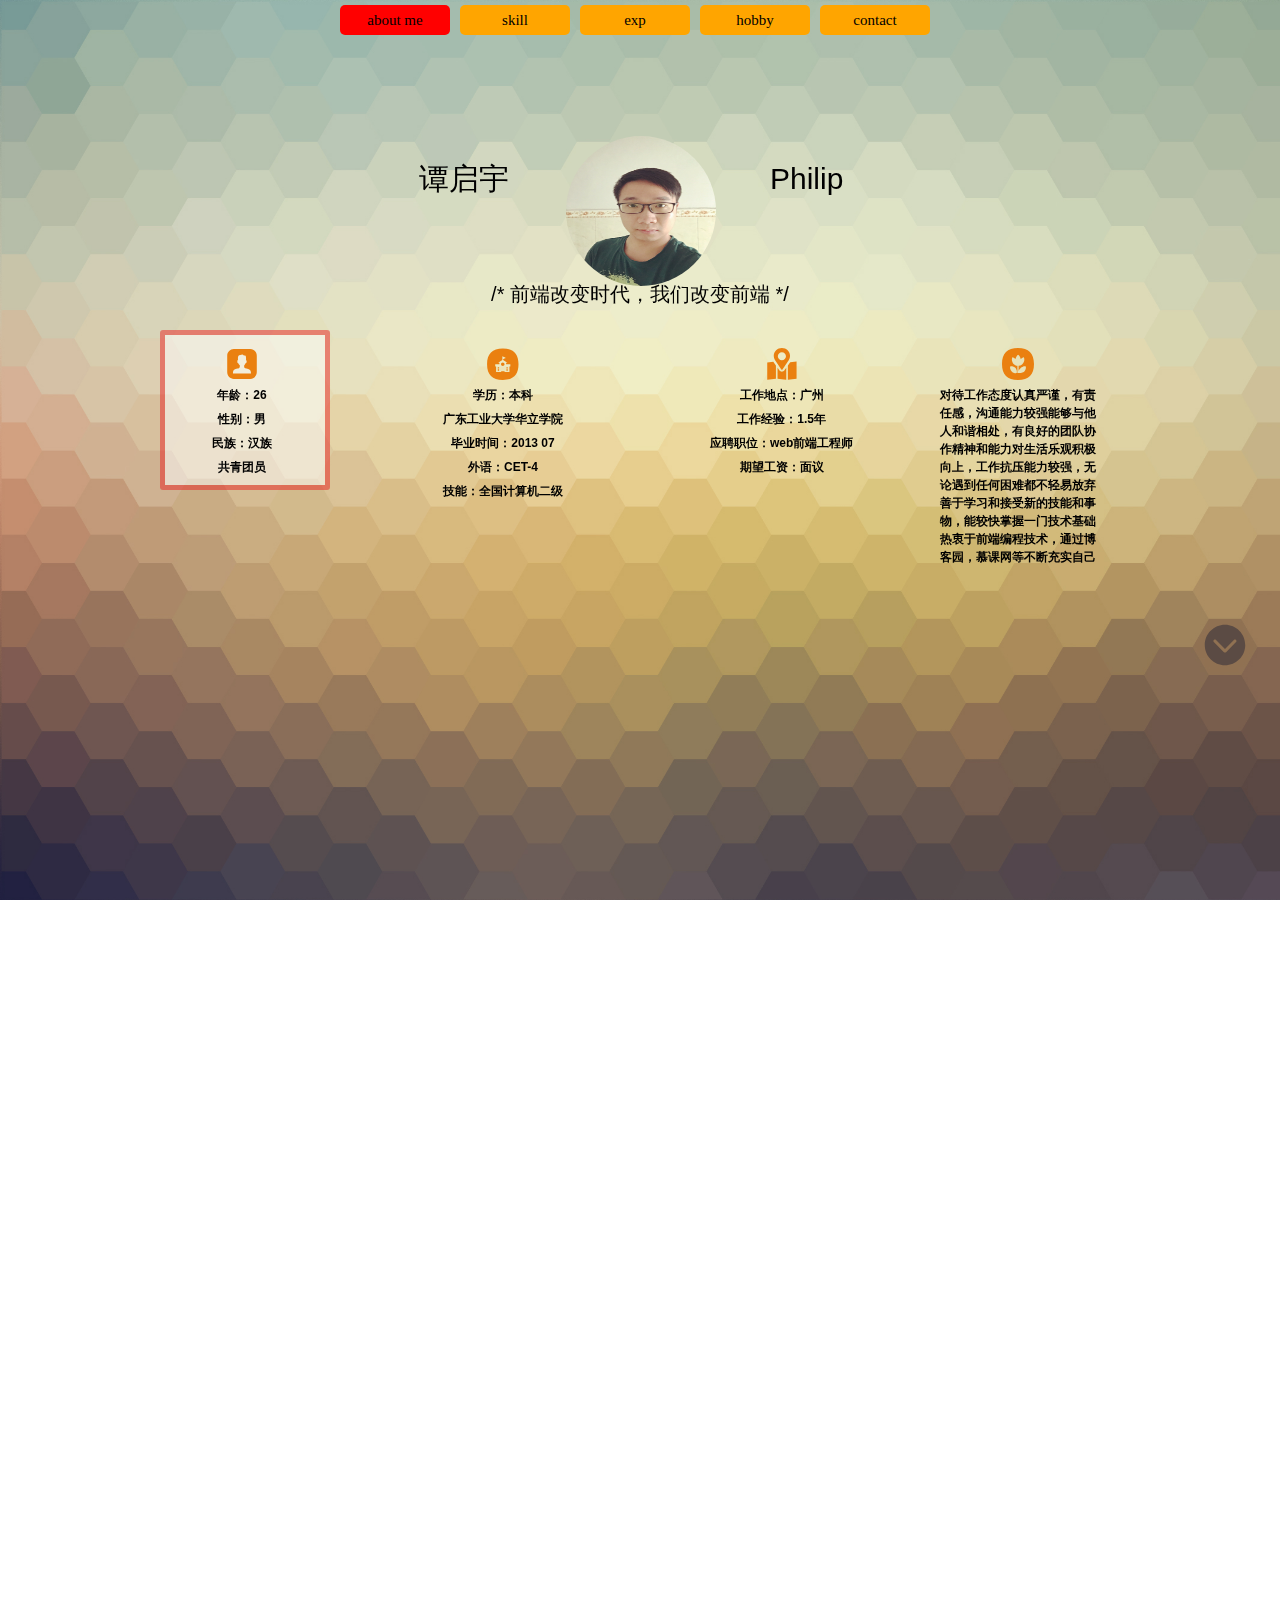
==== index.html @ c5cfec8e "简历第一次上传" ====
<!DOCTYPE html>
<html>
<head lang="en">
    <meta charset="UTF-8">
    <title>Philip tam</title>
    <link rel="stylesheet" href="css/reset.css"/>
    <link rel="stylesheet" href="css/index.css"/>
    <link rel="stylesheet" href="css/animate.css"/>
    <link rel="shortcut icon" href="images/favicon.ico">
    <script src="js/jquery-1.12.2.min.js"></script>
    <script src="js/index.js"></script>
    <script src="js/animate.js"></script>
    <script src="js/demo2.js"></script>
</head>
<body>
    <div class="myResume">
        <!--头像-->
        <img class="mypic" id="mypic" src="images/touxiang.jpg" alt=""/>
        <!-- 顶部导航-->
        <div class="nav-top" id="nav-top">
            <ul class="nav-top-ul" id="nav-top-ul">
                <li class="current"><span data-hover="关于我">about me</span></li>
                <li><span data-hover="技能">skill</span></li>
                <li><span data-hover="经验">exp</span></li>
                <li><span data-hover="爱好">hobby</span></li>
                <li><span data-hover="联系我吧!">contact</span></li>
                <!--<li class="current">About Me</li>-->
                <!--<li>skill</li>-->
                <!--<li>exp</li>-->
                <!--<li>hobby</li>-->
                <!--<li>contant me</li>-->
            </ul>
        </div>
        <!-- 顶部导航-->
        <ul class="ul" id="ul">
            <li class="aboutMe clearfix" id="aboutMe">
                <div class="aboutme-content clearfix">
                    <p class="myname">谭启宇</p>
                    <p class="myengname">Philip</p>
                    <p class="aphorism">/*&nbsp;前端改变时代，我们改变前端&nbsp;*/</p>
                    <ul class="personal">
                        <li><img src="images/personal.svg" alt=""/></li>
                        <li>年龄：26</li>
                        <li>性别：男</li>
                        <li>民族：汉族</li>
                        <li>共青团员</li>
                    </ul>
                    <ul class="collage">
                        <li><img src="images/collage.svg" alt=""/></li>
                        <li>学历：本科</li>
                        <li>广东工业大学华立学院</li>
                        <li>毕业时间：2013 07</li>
                        <li>外语：CET-4</li>
                        <li>技能：全国计算机二级</li>
                    </ul>
                    <ul class="position">
                        <li><img src="images/position.svg" alt=""/></li>
                        <li>工作地点：广州</li>
                        <li>工作经验：1.5年</li>
                        <li>应聘职位：web前端工程师</li>
                        <li>期望工资：面议</li>
                    </ul>
                    <ul class="evaluate">
                        <li><img src="images/pingjia.svg" alt=""/></li>
                        <li>对待工作态度认真严谨，有责任感，沟通能力较强能够与他人和谐相处，有良好的团队协作精神和能力对生活乐观积极向上，工作抗压能力较强，无论遇到任何困难都不轻易放弃善于学习和接受新的技能和事物，能较快掌握一门技术基础热衷于前端编程技术，通过博客园，慕课网等不断充实自己</li>
                    </ul>
                    <div class="onfouce">
                    </div>
                </div>
            </li>
            <li class="skill clearfix" id="skill">
                <div class="skill-contant">
                    <div class="skilldescribe">熟练使用html，HTML对页面符合W3C布局，能够灵活运用H5C3的效果，提高用户对页面的体验</div>
                    <div class="skilldescribe">熟练掌握javascript原生代码的使用，熟悉jQuery的使用方法，极大提高页面的开发效率以及很好地处理不同浏览器的兼容问题</div>
                    <div class="skilldescribe">掌握ajax对后台计算机的请求方法，做到即使不用刷新页面也能够请求数据，达到减压服务器压力的目的，并且能够更好提高用户体验</div>
                    <div class="skilldescribe">掌握node.js的开发流程，通过node.js来处理前后端的数据</div>
                    <div class="skilldescribe">了解面向对象的原理和方法，对闭包，原型链有一定的理解</div>
                    <div class="skilldescribe">能对目前世面上的流行框架能够基本使用和了解，如bootstarp、AngularJS、Vuejs、zepto</div>
                    <div class="myskill">
                        <div class="clickhere"><img src="images/clickhere.svg" alt=""/></div>
                        <div class="sk1">
                            <span class="h5c3">H5C3</span>
                            <nav class="round1">
                                <span class="percentage">00%</span>
                                <div class="r1"></div>
                                <div class="r2"></div>
                                <div class="r3"></div>
                                <div class="r4"></div>
                            </nav>
                        </div>
                        <div class="sk2">
                            <span class="jQuery">jQuery</span>
                            <nav class="round2">
                                <span class="percentage">00%</span>
                                <div class="r1"></div>
                                <div class="r2"></div>
                                <div class="r3"></div>
                                <div class="r4"></div>
                            </nav>
                        </div>
                        <div class="sk3">
                            <span class="ajax mousein">&nbsp;ajax</span>
                            <nav class="round3">
                                <span class="percentage">00%</span>
                                <div class="r1"></div>
                                <div class="r2"></div>
                                <div class="r3"></div>
                                <div class="r4"></div>
                            </nav>
                        </div>
                        <div class="sk4">
                            <span class="node-js">node.js</span>
                            <nav class="round4">
                                <span class="percentage">00%</span>
                                <div class="r1"></div>
                                <div class="r2"></div>
                                <div class="r3"></div>
                                <div class="r4"></div>
                            </nav>
                        </div>
                        <div class="sk5">
                            <span class="mianxiangduixiang">面向对象</span>
                            <nav class="round5">
                                <span class="percentage">00%</span>
                                <div class="r1"></div>
                                <div class="r2"></div>
                                <div class="r3"></div>
                                <div class="r4"></div>
                            </nav>
                        </div>
                        <div class="sk6">
                            <span class="frame">流行框架</span>
                            <nav class="round6">
                                <span class="percentage">00%</span>
                                <div class="r1"></div>
                                <div class="r2"></div>
                                <div class="r3"></div>
                                <div class="r4"></div>
                            </nav>
                        </div>
                    </div>
                </div>
            </li>
            <li class="exp clearfix" id="exp">
                <div class="exp-content">
                    <div class="flip-container meilan fl" ontouchstart="this.classList.toggle('hover');">
                        <div class="flipper">
                            <div class="front">
                                <h4>广东火电公司主页</h4>
                            </div>
                            <div class="back">
                                <p>1、按照PSD设计图完成页面的静态布局</p>
                                <p>2、利用jQuery对页面添加tab栏切换及轮播图的动画效果</p>
                                <p>3、运用HTML5的技术使页面支持视频的播放</p>
                                <p>4、对SEO进行优化，提高网站的搜索排名</p>
                                <p>5、企业咨询模块，利用ajax技术进行表单验证</p>
                            </div>
                        </div>
                    </div>
                    <div class="flip-container jingdong fl" ontouchstart="this.classList.toggle('hover');">
                        <div class="flipper">
                            <div class="front">
                                <h4>OA管理系统</h4>
                            </div>
                            <div class="back">
                                <p>1、运用DIV+CSS布局添加OA办公系统新闻板块</p>
                                <p>2、改良OA系统登陆界面</p>
                                <p>3、进一步美化系统的用户界面</p>
                                <p>4、对系统进行日常的维护与信息更新工作</p>
                            </div>
                        </div>
                    </div>
                    <div class="flip-container wjs fl" ontouchstart="this.classList.toggle('hover');">
                        <div class="flipper">
                            <div class="front">
                                <h4></h4>
                            </div>
                            <div class="back">
                                <p></p>
                                <p></p>
                                <p></p>
                            </div>
                        </div>
                    </div>
                    <div class="flip-container fl" ontouchstart="this.classList.toggle('hover');">
                        <div class="flipper">
                            <div class="front">

                            </div>
                            <div class="back">

                            </div>
                        </div>
                    </div>
                </div>
            </li>
            <li class="hobby clearfix" id="hobby">
                <div class="hobby-content">
                    <div class="slide" id="slide">
                        <ul>
                            <li class="one"><a href="#"><img src="images/reading.jpg" alt=""/></a></li>
                            <li class="two"><a href="#"><img src="images/badminton.jpg" alt=""/></a></li>
                            <li class="three"><a href="#"><img src="images/move.jpg" alt=""/></a></li>
                            <li class="four"><a href="#"><img src="images/music.jpg" alt=""/></a></li>
                            <li class="five"><a href="#"><img src="images/travel.jpg" alt=""/></a></li>
                        </ul>
                        <div class="arrow" id="arrow">
                            <a href="javascript:;" class="prev" id="arrLeft"></a>
                            <a href="javascript:;" class="next" id="arrRight"></a>
                        </div>
                    </div>
                </div>
            </li>
            <li class="contact clearfix" id="contact">
                <div class="contact-div">
                    <p id="contactme">contact me</p>
                    <div class="img" id="img">
                        <img src="images/wechar.svg" alt=""/>
                        <img src="images/phone.svg" alt=""/>
                        <img src="images/email.svg" alt=""/>
                    </div>
                    <!--<div class="erweima" id="erweima">-->
                        <!--<img src="images/erweima.jpg" alt=""/>-->
                    <!--</div>-->
                    <a class="jianlidownload" href="myjianli.docx">点击下载简历</a>
                </div>
                <a href="http://www.miitbeian.gov.cn/" class="beian" target="_blank">粤ICP备16089491号</a>
            </li>
        </ul>
        <!--导航上下箭头-->
        <div class="arr">
            <div class="arrUp" id="arrUp"><img title="上一页" src="images/arrUp.svg" alt="上一级"/></div>
            <div class="arrDown" id="arrDown"><img title="下一页" src="images/arrDown.svg" alt="下一级"/></div>
        </div>
        <!--导航上下箭头-->
        <!--小火箭-->
        <div class="littleRock" id="littleRock"><img title="返回顶部" src="images/rock.svg" alt="火箭"/></div>
        <!--小火箭-->
        <div class="background"></div>
    </div>

</body>
<script>

//        var width=window.innerWidth
//        if(width<=640){
//            window.open("mobile/mobile.html","_self")
//        }
//        window.onresize= function () {
//            width=window.innerWidth;
//            if(width<=640){
//                window.open("mobile/mobile.html","_self")
//            }
//        }


        function IsPC() {
            var userAgentInfo = navigator.userAgent;
            var Agents = ["Android", "iPhone",
                "SymbianOS", "Windows Phone",
                "iPad", "iPod"];
            var flag = true;
            for (var v = 0; v < Agents.length; v++) {
                if (userAgentInfo.indexOf(Agents[v]) > 0) {
                    flag = false;
                    break;
                }
            }
            return flag;
        }

        var flag = IsPC();
        if(!flag){
            window.open("mobile/mobile.html","_self")
        }
</script>
</html>
---- css/index.css ----
html,body {
    height: 100%;
    overflow: hidden;
}

.myResume {
    width: 100%;
    height: 100%;
    position: relative;
}

.myResume .background{
    width: 100%;
    height: 100%;
    position: fixed;
    background-image: url("../images/bg.jpg");
    background-repeat: no-repeat;
    -webkit-background-size: cover;
    background-size: cover;
}
/*��������*/
.nav-top{
    width: 100%;
    height: 30px;
    position: fixed;
    background-color: rgba(186, 186, 186, 0);
    z-index: 2;
    top: 5px;
}

.nav-top .nav-top-ul {
    width: 600px;
    height: 30px;
    margin: 0 auto;

}

.nav-top .nav-top-ul li{
    float: left;
    width: 110px;
    height: 30px;
    margin-right: 10px;
    cursor: pointer;
}
.nav-top .nav-top-ul li span{
    display: block;
    width: 110px;
    height: 30px;
    font: 400 15px "microsoft yahei";
    color: #000;
    border-radius: 5px;
    text-align: center;
    line-height: 30px;
    background-color: orange;
    position: relative;
    transition:transform 0.3s;
    transform-origin: 50% 0;
    transform-style: preserve-3d;
}
.nav-top-ul li span::before{
    display:block;
    position: absolute;
    content: attr(data-hover);
    top:100%;
    width: 110px;
    height: 30px;
    border-radius: 5px;
    background: #eec93d;
    transition: background 0.3s;
    transform: rotateX(-90deg);
    transform-origin: 50% 0;
}
.nav-top-ul li:hover span{
    transform: rotateX(90deg) translateY(-22px);
}

#nav-top .nav-top-ul .current span {
    background-color: red;
}
#nav-top .nav-top-ul .current span::before {
    background-color: #ff157d;
}
/*��������*/
/*li��ʽ*/
.ul {
    width: 100%;
    height: 100%;
    position: absolute;
    z-index: 1;
}

.ul>li{
    width: 100%;
    height: 100%;
    position: relative;
}

.ul .aboutMe,.ul .skill,.ul .exp,.ul .hobby,.ul .contact{
    background-color: transparent;
}

/*li��ʽ*/

/*С��ͷ*/
.arr {
    height: 100%;
    position: absolute;
    z-index: 2;
    right: 80px;
    margin-left: -13px;
}

.arr img {
    width: 50px;
    height: 50px;
    opacity: 0.5;
    position: absolute;
    transition: opacity 0.3s;
}

.arr .arrUp img:hover{
    animation: arrUp 0.5s ease-out  infinite;
}

.arr .arrDown img:hover{
    animation: arrDown 0.5s ease-out  infinite;
}

@keyframes arrUp{
    0%{
        top:0px;
    }
    95%{
        top:-5px;
    }
    100%{
        top:0px;
    }
}

@keyframes arrDown{
    0%{
        top:0px;
    }
    95%{
        top:5px;
    }
    100%{
        top:0px;
    }
}


.arr .arrUp,.arr .arrDown{
    position: absolute;
    cursor: pointer;
}

.arr .arrUp{
    top: 230px;
}

.arr .arrDown{
    bottom: 280px;
}

/*С��ͷ*/

/*С���*/
.littleRock {
    position: absolute;
    width: 45px;
    height: 45px;
    right: 35px;
    bottom: 50px;
    opacity: 0;
    z-index: 2;
}
.littleRock img:hover{
    animation: littlerock 0.5s ease-out  infinite;
}
@keyframes littlerock{
    0%{
        top:0px
    }
    95%{
        top:15px;
    }
    100%{
        top:0px;
    }
}
.littleRock img {
    width: 45px;
    height: 45px;
    position: relative;
}
/*С���*/

/*ͷ��*/
.myResume .mypic {
    position: absolute;
    width: 150px;
    height: 150px;
    border: 1px solid transparent;
    border-radius: 50%;
    top: 15%;
    left: 50%;
    z-index: 25;
    margin-left: -75px;
}

/*skill-----------------------------------------------*/
.skill .skill-contant {
    width: 1000px;
    height: 550px;
    background-color: transparent;
    margin: 65px auto;
    position: relative;
}
.skill .skill-contant .skilldescribe{
    width: 220px;
    height: 80px;
    position: absolute;
    background-color: #333333;
    border-radius: 5px;
    color: #ffffff;
    display: none;
    padding: 5px 0 0 5px;
}
.skill .skill-contant .skilldescribe:nth-child(4){
    top: 145px;
    left: 760px;
}
.skill .skill-contant .skilldescribe:nth-child(5){
    top: 340px;
    left: 760px;

}
.skill .skill-contant .skilldescribe:nth-child(1){
    top: 340px;
    left: 0px;
}
.skill .skill-contant .skilldescribe:nth-child(2){
    top: 145px;
    left: 0px;
}
.skill .skill-contant .skilldescribe:nth-child(3){
    top: -5px;
    left: 600px;
}
.skill .skill-contant .skilldescribe:nth-child(6){
    top: 485px;
    left: 170px;
}



.skill-contant .myskill{
    width: 142px;
    height: 142px;
    border: 10px solid red;
    border-radius: 50%;
    position: absolute;
    top: 50%;
    left: 50%;
    margin-top: -78px;
    margin-left: -90px;
    z-index: 20;
    box-shadow: 0px 0px 20px 10px red;
    cursor: pointer;
}
.skill-contant .myskill .clickhere{
    height: 100px;
    width: 100px;
    position: absolute;
    top: 20px;
    left: 20px;
}
.skill-contant .myskill .clickhere::before{
    display: block;
    content:"show my skill";
    position: absolute;
    width: 100px;
    height: 30px;
    top: 55px;
    left: 0px;
    font-size: 25px;
    text-align: center;
    line-height: 25px;
}
.myskill .clickhere img {
    width: 50px;
    height: 50px;
    position: absolute;
    top: 4px;
    left: 25px;
}

.myskill .sk1,.myskill .sk2,.myskill .sk3,.myskill .sk4,.myskill .sk5,.myskill .sk6{
    width: 162px;
    height: 270px;
    position: absolute;
    transform-origin: center top;
    top:50%;
    left: -2%;
    opacity: 0;
}
/*����Բ����������*/
.myskill .sk1 .h5c3,.myskill .sk2 .jQuery,.myskill .sk3 .ajax,.myskill .sk5 .mianxiangduixiang,.myskill .sk4 .node-js,.myskill .sk6 .frame{
    position: absolute;
    z-index: 3;
    font-size: 20px;
}
.myskill .sk1 .h5c3::before,.myskill .sk2 .jQuery::before,.myskill .sk3 .ajax::before,.myskill .sk5 .mianxiangduixiang::before,.myskill .sk4 .node-js::before,.myskill .sk6 .frame::before{
    content: "";
    position: absolute;
    height: 60px;
    width: 45px;
    top: -80px;
    left: -36px;
    padding: 20px 40px 50px 40px;
    background-repeat: no-repeat;
    -webkit-background-size: 45px 60px;
    background-size: 45px 60px;
    -webkit-background-origin: content-box;
    background-origin: content-box;
}
.myskill .sk1 .h5c3{
    left: 74px;
    bottom: 53px;
    transform: rotate(-60deg);
    color: #8192D6;
}
.myskill .sk1 .h5c3::before{
    background-image: url("../images/html5.svg");
}
.myskill .sk2 .jQuery{
    left: 64px;
    bottom: 72px;
    transform: rotate(-120deg);
    color: #F44336;
}
.myskill .sk2 .jQuery::before{
    background-image: url("../images/jquery.svg");
}
.myskill .sk3 .ajax{
    left: 64px;
    bottom: 87px;
    transform: rotate(-180deg);
    color: #996699;
}
.myskill .sk3 .ajax::before{
    background-image: url("../images/ajax.svg");
}
.myskill .sk4 .node-js{
    left: 31px;
    bottom: 79px;
    transform: rotate(-240deg);
    color: #0CE854;
}
.myskill .sk4 .node-js::before{
    background-image: url("../images/nodejs.png");
    width: 60px;
    -webkit-background-size: 60px 60px;
    background-size: 60px 60px;
    left: -38px;
}
.myskill .sk5 .mianxiangduixiang{
    left: 28px;
    bottom: 61px;
    transform: rotate(60deg);
    color: #F29F3F;
}
.myskill .sk5 .mianxiangduixiang::before{
    background-image: url("../images/mianxiangduixiang.svg");
    left: -22px;
}
.myskill .sk6 .frame{
    left: 41px;
    bottom: 55px;
    color: #000;
}
.myskill .sk6 .frame::before{
    background-image: url("../images/frame.svg");
    left: -20px;
}





/*Բ�ν�����*/
.myskill .round1{
    position: relative;
    top: 59%;
    left: -71px;
    transform: rotate(-60deg);
}
.myskill .round2{
    position: relative;
    top: 89%;
    left: -71px;
    transform: rotate(-120deg);
}
.myskill .round3{
    position: relative;
    top: 100%;
    left: 0px;
    transform: rotate(-180deg);
}
.myskill .round4{
    position: relative;
    top: 85%;
    left: 70px;
    transform: rotate(-240deg);
}
.myskill .round5{
    position: relative;
    top: 55%;
    left: 70px;
    transform: rotate(-300deg);
}
.myskill .round6{
    position: relative;
    top: 40%;
    left: 0px;
}

.sk6 .round6 div,.sk5 .round5 div,.sk1 .round1 div,.sk4 .round4 div,.sk2 .round2 div,.sk3 .round3 div{
    position:absolute;
    top: 0;
    left: 0;
}
.sk6 .round6 .r1,.sk5 .round5 .r1,.sk1 .round1 .r1,.sk4 .round4 .r1,.sk2 .round2 .r1,.sk3 .round3 .r1{
    width: 142px;
    height: 142px;
    border-radius: 50%;
    border: 10px solid #FFE957;
    background-color: #ffffff;
}
.sk6 .round6 .r2,.sk5 .round5 .r2,.sk1 .round1 .r2,.sk4 .round4 .r2,.sk2 .round2 .r2,.sk3 .round3 .r2{
    width: 142px;
    height: 142px;
    border-top-width: 10px;
    border-top-style: solid;
    border-top-color: transparent;
    border-right-width: 10px;
    border-right-style: solid;
    border-right-color: transparent;
    border-bottom: 10px solid transparent;
    border-left: 10px solid transparent;
    border-radius: 50%;
    transform: rotate(45deg);
    animation: opacity1 1ms 2.5s;
    animation-fill-mode: forwards;
    animation-play-state: paused;
}
.sk6 .round6 .r3,.sk5 .round5 .r3,.sk1 .round1 .r3,.sk4 .round4 .r3,.sk2 .round2 .r3,.sk3 .round3 .r3{
    width: 142px;
    height: 142px;
    border-top: 10px solid transparent;
    border-right: 10px solid transparent;
    border-bottom-width: 10px;
    border-bottom-style: solid;
    border-left-width: 10px;
    border-left-style: solid;
    border-bottom-color: #F29F3F;
    border-left-color: #F29F3F;
    border-radius: 50%;
    transform: rotate(45deg);
    animation: move 1s linear 1.5s;
    animation-fill-mode: forwards;
    animation-play-state: paused;
}
.sk6 .round6 .r4,.sk5 .round5 .r4,.sk1 .round1 .r4,.sk4 .round4 .r4,.sk2 .round2 .r4,.sk3 .round3 .r4{
    width: 142px;
    height: 142px;
    border-top: 10px solid transparent;
    border-right: 10px solid transparent;
    border-bottom-width: 10px;
    border-bottom-style: solid;
    border-left-width: 10px;
    border-left-style: solid;
    border-bottom-color:#FFE957 ;
    border-left-color:#FFE957 ;
    background-origin: content-box;
    border-radius: 50%;
    transform: rotate(45deg);
    animation: opacity 1ms 2.5s;
    animation-fill-mode: forwards;
    animation-play-state: paused;
}
/*ɫ������*/
/*1��*/
.sk1 .round1 .r1{
    border-color: #81C2D6;
}
.sk2 .round2 .r1{
    border-color: #D32F2F;
}
.sk3 .round3 .r1{
    border-color: #cccccc;
}
.sk4 .round4 .r1{
    border-color: #0DFEFF;
}
.sk5 .round5 .r1{
    border-color:#FFE957;
}
.sk6 .round6 .r1{
    border-color: #cccccc;
}

.sk1 .round1 .r2{
    animation: opacity11 1ms 2.5s,move1 1s linear 2.5s;
    animation-fill-mode: forwards;
    animation-play-state: paused;
}
.sk2 .round2 .r2{
    animation: opacity12 1ms 2.5s,move1 1s linear 2.5s;
    animation-fill-mode: forwards;
    animation-play-state: paused;
}
.sk3 .round3 .r2{
    animation: opacity13 1ms 2.5s,move1 1s linear 2.5s;
    animation-fill-mode: forwards;
    animation-play-state: paused;
}
.sk4 .round4 .r2{
    animation: opacity14 1ms 2.5s,move1 1s linear 2.5s;
    animation-fill-mode: forwards;
    animation-play-state: paused;
}
.sk5 .round5 .r2{
    animation: opacity15 1ms 2.5s,move1 1s linear 2.5s;
    animation-fill-mode: forwards;
    animation-play-state: paused;
}
.sk6 .round6 .r2{
    animation: opacity16 1ms 2.5s,move1 1s linear 2.5s;
    animation-fill-mode: forwards;
    animation-play-state: paused;
}



/*/!*3��*!/*/
.sk1 .round1 .r3{
    border-bottom-color: #8192D6;
    border-left-color: #8192D6;
}
.sk2 .round2 .r3{
    border-bottom-color: #F44336;
    border-left-color:#F44336;
}
.sk3 .round3 .r3{
    border-bottom-color: #996699;
    border-left-color: #996699;
}
.sk4 .round4 .r3{
    border-bottom-color:#0CE854;
    border-left-color: #0CE854;
}
.sk5 .round5 .r3{
    border-bottom-color: #F29F3F;
    border-left-color: #F29F3F;
}
.sk6 .round6 .r3{
    border-bottom-color: #000000;
    border-left-color: #000000;
}
/*/!*4�� *!/*/
.sk1 .round1 .r4{
    border-bottom-color:#81C2D6 ;
    border-left-color:#81C2D6 ;
}
.sk2 .round2 .r4{
    border-bottom-color:#D32F2F ;
    border-left-color:#D32F2F ;
}
.sk3 .round3 .r4{
    border-bottom-color:#cccccc ;
    border-left-color:#cccccc ;
}
.sk4 .round4 .r4{
    border-bottom-color:#0DFEFF ;
    border-left-color:#0DFEFF ;
}
.sk5 .round5 .r4{
    border-bottom-color:#FFE957 ;
    border-left-color:#FFE957 ;
}
.sk6 .round6 .r4{
    border-bottom-color:#cccccc ;
    border-left-color:#cccccc ;
}
/*ɫ������*/
.myskill:active .r3 {
    animation-play-state: running;
}
/*�Ļ���͸��*/
.myskill:active .r4{
    animation-play-state: running;
}
/*��������ɫ*/
.myskill:active .r2{
    animation-play-state: running;
}


/*Բ�ν���������*/
.round6 .percentage,.round5 .percentage,.round4 .percentage,.round3 .percentage,.round2 .percentage,.round1 .percentage{
    display: inline-block;
    width: 50px;
    height: 30px;
    position: absolute;
    left: 36%;
    top: 110px;
    z-index: 3;
    font: 700 25px "microsoft yahei";
    line-height: 30px;
    opacity: 0;
    text-align: center;
}
/*Բ�ν���������*/
/*skill*/


/*EXP*/
.exp .exp-content{
    width: 1000px;
    height: 550px;
    background-color:transparent;
    margin: 65px auto;
    position: relative;
}
.exp .exp-content .meilan h4{
    height: 130px;
    font-size: 30px;
    text-align: center;
    margin-top: 50px;
    position: relative;
}
.exp .exp-content .jingdong h4{
    height: 130px;
    font-size: 30px;
    text-align: center;
    margin-top: 50px;
    position: relative;
}
.exp .exp-content .wjs h4{
    height: 130px;
    font-size: 40px;
    text-align: center;
    margin-top: 50px;
    position: relative;
}

.flipper p{
    font-size: 13px;
    padding:3px 10px;
}


.flip-container:hover .flipper, .flip-container.hover .flipper {
    transform: rotateX(180deg);
}
.exp .exp-content .flip-container{
    margin: 60px;
}
.flip-container, .front, .back {
    width: 380px;
    height: 130px;
    border-radius: 5px;
}
.flipper {
    transition: 0.6s;
    transform-style: preserve-3d;
    transform-origin: 100% 65px;
    position: relative;
}
.front, .back {
    backface-visibility: hidden;
    position: absolute;
    top: 0;
    left: 0;
}
.front {
    z-index: 2;
    background-color: #ffecd8;
}
.back {
    transform: rotateX(180deg);
    background-color: #ededed;
}
/*EXP*/


/*contact*/
.contact .contact-div{
    width: 800px;
    height: 500px;
    margin: 80px auto;
    background-color: transparent;
    position: relative;
    text-align: center;
}
.contact .contact-div p {
    text-align: center;
    font:700 50px "Microsoft YaHei";
}
.contact .contact-div .img img {
    position: relative;
    display: none;
    float: left;
    width: 60px;
    height: 60px;
    margin: 30px 20px 0 148px;
    cursor: pointer;
}
.contact .erweima {
    width: 180px;
    height: 180px;
    padding: 5px;
    border: 1px solid #000;
    position: absolute;
    top: 180px;
    left: 80px;
}
.contact .erweima img{
    width: 180px;
    height: 180px;
}
.contact .beian{
    position: absolute;
    left: 50%;
    bottom: 20px;
    color: #000;
}
.contact .contact-div .jianlidownload{
    position: absolute;
    bottom: 100px;
    left: 50%;
    color: #000000;
    font-size: 30px;
    margin-left: -90px;
}
.contact .contact-div .jianlidownload::before{
    content: "";
    position: absolute;
    top: 35px;
    left: 70px;
    width: 40px;
    height: 40px;
    background-image: url("../images/download.svg");
    background-repeat: no-repeat;
    -webkit-background-size: 40px 40px;
    background-size: 40px 40px;
}
/*contact*/

/*about me*/
.aboutMe .aboutme-content {
    width: 1000px;
    height: 550px;
    background-color: transparent;
    margin: 65px auto;
    position: relative;
}
.aboutMe .aboutme-content .myname {
    width: 100%;
    font-size: 30px;
    position: absolute;
    top: 19%;
    left: 0%;
    text-indent: 9.3em;
    color: #000;
}
.aboutMe .aboutme-content .myengname{
    width: 100%;
    font-size: 30px;
    position: absolute;
    top: 19%;
    left: 0%;
    text-indent: 21em;
    color: #000;
}
.aboutMe .aboutme-content .aphorism{
    width: 100%;
    font-size: 20px;
    position: absolute;
    top: 40%;
    left: 0%;
    text-align: center;
    color: #000;
}
.aboutme-content .personal{
    position: absolute;
    left: 72px;
    top: 280px;
    text-align: center;
    color: #000000;
    font-weight: 700;
    cursor: pointer;
    z-index: 10;
}
.aboutme-content li{
    padding: 3px 0px;
}
.aboutme-content .collage{
    position: absolute;
    left: 303px;
    top: 280px;
    text-align: center;
    color: #000000;
    font-weight: 700;
    cursor: pointer;
    z-index: 10;
}
.aboutme-content .position{
    position: absolute;
    left: 570px;
    top: 280px;
    text-align: center;
    color: #000000;
    font-weight: 700;
    cursor: pointer;
    z-index: 10;
}
.aboutme-content .evaluate li:nth-child(2){
    width: 160px;
}
.aboutme-content .evaluate{
    position: absolute;
    left: 798px;
    top: 280px;
    text-align: center;
    color: #000000;
    font-weight: 700;
    cursor: pointer;
    z-index: 10;
}
.aboutme-content .onfouce{
    position: absolute;
    top: 265px;
    left: 20px;
    width: 160px;
    height: 150px;
    border: 5px solid #e92322;
    border-radius: 3px;
    background-color:#ffffff;
    opacity: 0.5;
}

/*hobby*/
.hobby .hobby-content{
    width: 1000px;
    height: 550px;
    background-color:transparent;
    margin: 65px auto;
    position: relative;
}
.slide {
    height: 500px;
    position: relative;
}
.slide li {   /*���е�li��ʽ����һ���ģ���λ��Ԫ�ض���һ���㼶�ĸ����ͬ����λ�õĻ��������Ԫ�ػ�ѹס ǰ���Ԫ��*/
    position: absolute;
    left: 200px;
    top: 0;
}
.slide li img {
    width: 100%;  /*����ͼƬ�Ŀ�͸���Ԫ��һ����*/
}
.arrow {
    opacity: 1;
    z-index: 100;
}
.prev,.next {
    width: 50px;
    height: 50px;
    position:absolute;
    top: 93%;
    margin-top: -56px;
    background: url(../images/arrright.svg) no-repeat;
    background-size: cover;
    z-index: 100;

}
.prev{
    left: 190px;
    transform: rotate(180deg);
}
.next {
    right: 187px ;
    background-image: url(../images/arrright.svg) ;
}
/*.slide .one {*/
/*width: 200px;*/
/*top: 100px;*/
/*left: 100px;*/
/*opacity: 0.2;*/
/*z-index: 2;*/

/*}*/
/*.slide .two {*/
/*width: 300px;*/
/*top: 180px;*/
/*left: 160px;*/
/*opacity: .8;*/
/*z-index: 3;*/

/*}*/
/*.slide .three {*/
/*width: 400px;*/
/*top: 250px;*/
/*left: 300px;*/
/*opacity: 1;*/
/*z-index: 4;*/

/*}*/
/*.slide .four {*/
/*width: 300px;*/
/*top: 180px;*/
/*left: 530px;*/
/*opacity: 0.8;*/
/*z-index: 3;*/

/*}*/
/*.slide .five {*/
/*width: 200px;*/
/*top: 100px;*/
/*left: 695px;*/
/*opacity: 0.2;*/
/*z-index: 2;*/
/*}*/
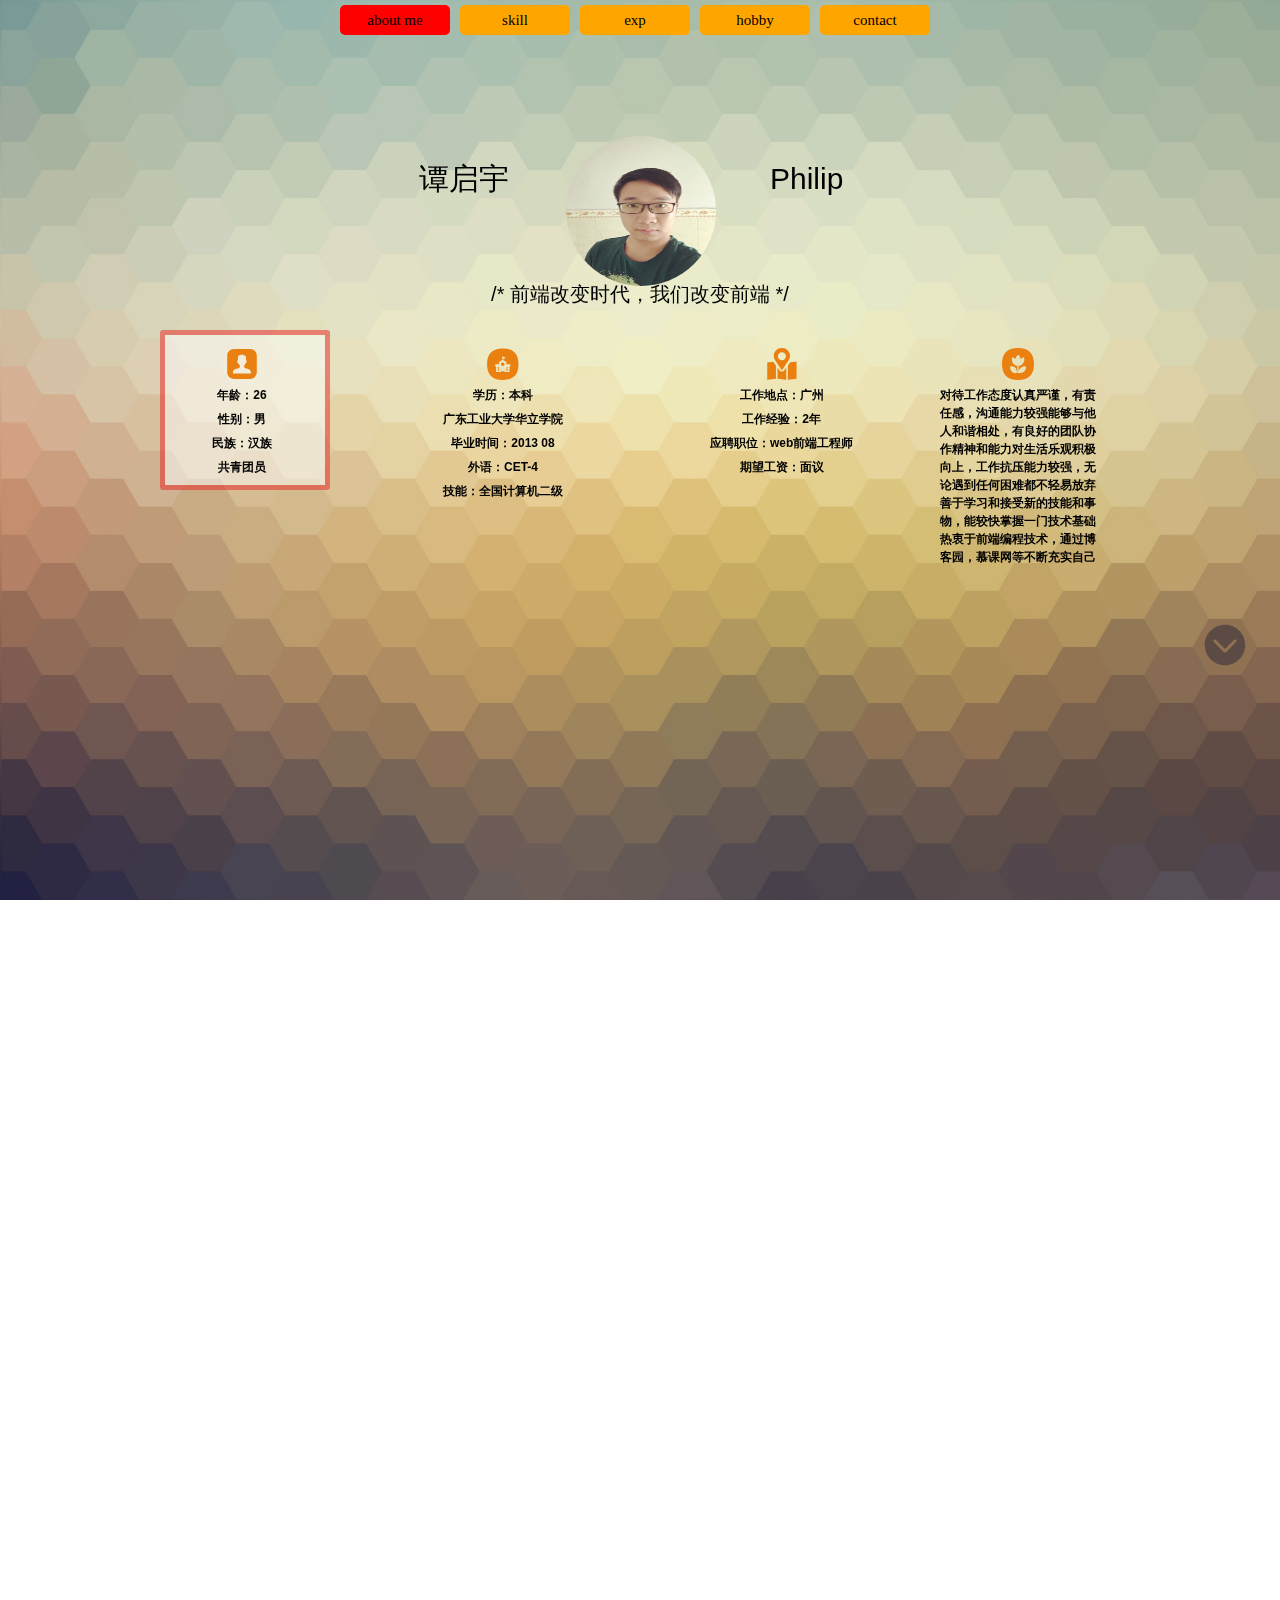
==== commit 45dac793: "第二次内容修改" ====
--- a/index.html
+++ b/index.html
@@ -11,6 +11,28 @@
     <script src="js/index.js"></script>
     <script src="js/animate.js"></script>
     <script src="js/demo2.js"></script>
+    <!--判断当前设备代码-->
+    <script>
+        function IsPC() {
+            var userAgentInfo = navigator.userAgent;
+            var Agents = ["Android", "iPhone",
+                "SymbianOS", "Windows Phone",
+                "iPad", "iPod"];
+            var flag = true;
+            for (var v = 0; v < Agents.length; v++) {
+                if (userAgentInfo.indexOf(Agents[v]) > 0) {
+                    flag = false;
+                    break;
+                }
+            }
+            return flag;
+        }
+
+        var flag = IsPC();
+        if(!flag){
+            window.open("mobile/mobile.html","_self")
+        }
+    </script>
 </head>
 <body>
     <div class="myResume">
@@ -19,11 +41,11 @@
         <!-- 顶部导航-->
         <div class="nav-top" id="nav-top">
             <ul class="nav-top-ul" id="nav-top-ul">
-                <li class="current"><span data-hover="关于我">about me</span></li>
-                <li><span data-hover="技能">skill</span></li>
-                <li><span data-hover="经验">exp</span></li>
-                <li><span data-hover="爱好">hobby</span></li>
-                <li><span data-hover="联系我吧!">contact</span></li>
+                <li class="current"><span data-hover="个人信息">about me</span></li>
+                <li><span data-hover="我的技能">skill</span></li>
+                <li><span data-hover="工作经验">exp</span></li>
+                <li><span data-hover="我的爱好">hobby</span></li>
+                <li><span data-hover="联系我吧">contact</span></li>
                 <!--<li class="current">About Me</li>-->
                 <!--<li>skill</li>-->
                 <!--<li>exp</li>-->
@@ -49,14 +71,14 @@
                         <li><img src="images/collage.svg" alt=""/></li>
                         <li>学历：本科</li>
                         <li>广东工业大学华立学院</li>
-                        <li>毕业时间：2013 07</li>
+                        <li>毕业时间：2013 08</li>
                         <li>外语：CET-4</li>
                         <li>技能：全国计算机二级</li>
                     </ul>
                     <ul class="position">
                         <li><img src="images/position.svg" alt=""/></li>
                         <li>工作地点：广州</li>
-                        <li>工作经验：1.5年</li>
+                        <li>工作经验：2年</li>
                         <li>应聘职位：web前端工程师</li>
                         <li>期望工资：面议</li>
                     </ul>
@@ -72,16 +94,15 @@
                 <div class="skill-contant">
                     <div class="skilldescribe">熟练使用html，HTML对页面符合W3C布局，能够灵活运用H5C3的效果，提高用户对页面的体验</div>
                     <div class="skilldescribe">熟练掌握javascript原生代码的使用，熟悉jQuery的使用方法，极大提高页面的开发效率以及很好地处理不同浏览器的兼容问题</div>
-                    <div class="skilldescribe">掌握ajax对后台计算机的请求方法，做到即使不用刷新页面也能够请求数据，达到减压服务器压力的目的，并且能够更好提高用户体验</div>
-                    <div class="skilldescribe">掌握node.js的开发流程，通过node.js来处理前后端的数据</div>
-                    <div class="skilldescribe">了解面向对象的原理和方法，对闭包，原型链有一定的理解</div>
-                    <div class="skilldescribe">能对目前世面上的流行框架能够基本使用和了解，如bootstarp、AngularJS、Vuejs、zepto</div>
+                    <div class="skilldescribe">掌握ajax对后台计算机的请求方法，掌握JSON、XML实现浏览器与后台服务器进行异步交互</div>
+                    <div class="skilldescribe">熟悉使用bootstarp的栅格系统对页面实现响应式布局、及zepto.js对移动端进行web开发</div>
+                    <div class="skilldescribe">熟悉原生javaScript编程方式,对面向对象的思想有一定的了解，以及它的实现原理和过程。对闭包、原型链、作用域有一定的认识</div>
+                    <div class="skilldescribe">能基本使用angular.js、vue.js等常用的MVC、MVVM框架</div>
                     <div class="myskill">
                         <div class="clickhere"><img src="images/clickhere.svg" alt=""/></div>
                         <div class="sk1">
                             <span class="h5c3">H5C3</span>
                             <nav class="round1">
-                                <span class="percentage">00%</span>
                                 <div class="r1"></div>
                                 <div class="r2"></div>
                                 <div class="r3"></div>
@@ -91,7 +112,6 @@
                         <div class="sk2">
                             <span class="jQuery">jQuery</span>
                             <nav class="round2">
-                                <span class="percentage">00%</span>
                                 <div class="r1"></div>
                                 <div class="r2"></div>
                                 <div class="r3"></div>
@@ -101,7 +121,6 @@
                         <div class="sk3">
                             <span class="ajax mousein">&nbsp;ajax</span>
                             <nav class="round3">
-                                <span class="percentage">00%</span>
                                 <div class="r1"></div>
                                 <div class="r2"></div>
                                 <div class="r3"></div>
@@ -109,9 +128,8 @@
                             </nav>
                         </div>
                         <div class="sk4">
-                            <span class="node-js">node.js</span>
+                            <span class="node-js">Bootstrap</span>
                             <nav class="round4">
-                                <span class="percentage">00%</span>
                                 <div class="r1"></div>
                                 <div class="r2"></div>
                                 <div class="r3"></div>
@@ -119,9 +137,8 @@
                             </nav>
                         </div>
                         <div class="sk5">
-                            <span class="mianxiangduixiang">面向对象</span>
+                            <span class="mianxiangduixiang">javascript</span>
                             <nav class="round5">
-                                <span class="percentage">00%</span>
                                 <div class="r1"></div>
                                 <div class="r2"></div>
                                 <div class="r3"></div>
@@ -131,7 +148,6 @@
                         <div class="sk6">
                             <span class="frame">流行框架</span>
                             <nav class="round6">
-                                <span class="percentage">00%</span>
                                 <div class="r1"></div>
                                 <div class="r2"></div>
                                 <div class="r3"></div>
@@ -150,7 +166,7 @@
                             </div>
                             <div class="back">
                                 <p>1、按照PSD设计图完成页面的静态布局</p>
-                                <p>2、利用jQuery对页面添加tab栏切换及轮播图的动画效果</p>
+                                <p>2、利用jQuery对页面添加tab栏切换及动画效果</p>
                                 <p>3、运用HTML5的技术使页面支持视频的播放</p>
                                 <p>4、对SEO进行优化，提高网站的搜索排名</p>
                                 <p>5、企业咨询模块，利用ajax技术进行表单验证</p>
@@ -163,22 +179,44 @@
                                 <h4>OA管理系统</h4>
                             </div>
                             <div class="back">
-                                <p>1、运用DIV+CSS布局添加OA办公系统新闻板块</p>
-                                <p>2、改良OA系统登陆界面</p>
-                                <p>3、进一步美化系统的用户界面</p>
+                                <p>1、OA系统登陆界面布局</p>
+                                <p>2、OA系统工作台工作界面布局</p>
+                                <p>3、采用jquery+easyUI对页面进行搭建</p>
                                 <p>4、对系统进行日常的维护与信息更新工作</p>
                             </div>
                         </div>
                     </div>
-                    <div class="flip-container wjs fl" ontouchstart="this.classList.toggle('hover');">
-                        <div class="flipper">
-                            <div class="front">
-                                <h4></h4>
-                            </div>
-                            <div class="back">
-                                <p></p>
-                                <p></p>
-                                <p></p>
+                    <div class="flip-container fgg fl" ontouchstart="this.classList.toggle('hover');">
+                        <div class="flipper">
+                            <div class="front">
+                                <h4>房估估二手房房产评估网</h4>
+                            </div>
+                            <div class="back">
+                                <p>1、登录注册页面，使用正则表达式和Ajax异步请求进行验证</p>
+                                <p>2、使用HTML5、canvas完成表单、图片绘制</p>
+                                <p>3、使用第三方API服务，丰富网站资源</p>
+                                <p>4、运用JQuery对DOM元素进行操作，提高开发效率</p>
+                                <p>5、使用图片预加载技术，提高用户浏览体验</p>
+                            </div>
+                        </div>
+                    </div>
+                    <div class="flip-container wzq fl" ontouchstart="this.classList.toggle('hover');">
+                        <div class="flipper">
+                            <div class="front">
+                                <h4>五子棋小游戏</h4>
+                            </div>
+                            <div class="back">
+                                <p style="text-align: center;height: 100%;padding-top: 60px"><a target="_blank" href="morpion/chess.html">五子棋小游戏</a></p>
+                            </div>
+                        </div>
+                    </div>
+                    <div class="flip-container fl wzq" ontouchstart="this.classList.toggle('hover');">
+                        <div class="flipper">
+                            <div class="front">
+                                <h4>别踩白块儿</h4>
+                            </div>
+                            <div class="back">
+                                <p style="text-align: center;height: 100%;padding-top: 60px"><a target="_blank" href="morpion/blackblock.html">别踩白块儿</a></p>
                             </div>
                         </div>
                     </div>
@@ -214,11 +252,10 @@
             <li class="contact clearfix" id="contact">
                 <div class="contact-div">
                     <p id="contactme">contact me</p>
-                    <div class="img" id="img">
-                        <img src="images/wechar.svg" alt=""/>
-                        <img src="images/phone.svg" alt=""/>
-                        <img src="images/email.svg" alt=""/>
-                    </div>
+                    <p>137-1020-1846</p>
+                    <p>tanphilip@hotmail.com</p>
+                    <p><a target="_blank" href="https://github.com/philiptam">github.com/philiptam</a></p>
+                    <p><a target="_blank" href="http://www.cnblogs.com/philiptam">www.cnblogs.com/philiptam</a></p>
                     <!--<div class="erweima" id="erweima">-->
                         <!--<img src="images/erweima.jpg" alt=""/>-->
                     <!--</div>-->
@@ -240,38 +277,5 @@
     </div>
 
 </body>
-<script>
-
-//        var width=window.innerWidth
-//        if(width<=640){
-//            window.open("mobile/mobile.html","_self")
-//        }
-//        window.onresize= function () {
-//            width=window.innerWidth;
-//            if(width<=640){
-//                window.open("mobile/mobile.html","_self")
-//            }
-//        }
-
-
-        function IsPC() {
-            var userAgentInfo = navigator.userAgent;
-            var Agents = ["Android", "iPhone",
-                "SymbianOS", "Windows Phone",
-                "iPad", "iPod"];
-            var flag = true;
-            for (var v = 0; v < Agents.length; v++) {
-                if (userAgentInfo.indexOf(Agents[v]) > 0) {
-                    flag = false;
-                    break;
-                }
-            }
-            return flag;
-        }
-
-        var flag = IsPC();
-        if(!flag){
-            window.open("mobile/mobile.html","_self")
-        }
-</script>
+
 </html>--- a/css/index.css
+++ b/css/index.css
@@ -167,7 +167,7 @@
 
 /*С��ͷ*/
 
-/*С���*/
+/*С���?*/
 .littleRock {
     position: absolute;
     width: 45px;
@@ -196,7 +196,7 @@
     height: 45px;
     position: relative;
 }
-/*С���*/
+/*С���?*/
 
 /*ͷ��*/
 .myResume .mypic {
@@ -361,11 +361,11 @@
     color: #0CE854;
 }
 .myskill .sk4 .node-js::before{
-    background-image: url("../images/nodejs.png");
+    background-image: url("../images/bootstrap.svg");
     width: 60px;
     -webkit-background-size: 60px 60px;
     background-size: 60px 60px;
-    left: -38px;
+    left: -24px;
 }
 .myskill .sk5 .mianxiangduixiang{
     left: 28px;
@@ -474,6 +474,7 @@
     animation-fill-mode: forwards;
     animation-play-state: paused;
 }
+
 .sk6 .round6 .r4,.sk5 .round5 .r4,.sk1 .round1 .r4,.sk4 .round4 .r4,.sk2 .round2 .r4,.sk3 .round3 .r4{
     width: 142px;
     height: 142px;
@@ -519,27 +520,27 @@
     animation-play-state: paused;
 }
 .sk2 .round2 .r2{
-    animation: opacity12 1ms 2.5s,move1 1s linear 2.5s;
+    animation: opacity12 1ms 2.5s,move2 1s linear 2.5s;
     animation-fill-mode: forwards;
     animation-play-state: paused;
 }
 .sk3 .round3 .r2{
-    animation: opacity13 1ms 2.5s,move1 1s linear 2.5s;
+    animation: opacity13 1ms 2.5s,move3 1s linear 2.5s;
     animation-fill-mode: forwards;
     animation-play-state: paused;
 }
 .sk4 .round4 .r2{
-    animation: opacity14 1ms 2.5s,move1 1s linear 2.5s;
+    animation: opacity14 1ms 2.5s,move4 1s linear 2.5s;
     animation-fill-mode: forwards;
     animation-play-state: paused;
 }
 .sk5 .round5 .r2{
-    animation: opacity15 1ms 2.5s,move1 1s linear 2.5s;
+    animation: opacity15 1ms 2.5s,move5 1s linear 2.5s;
     animation-fill-mode: forwards;
     animation-play-state: paused;
 }
 .sk6 .round6 .r2{
-    animation: opacity16 1ms 2.5s,move1 1s linear 2.5s;
+    animation: opacity16 1ms 2.5s,move44 1s linear 2.5s;
     animation-fill-mode: forwards;
     animation-play-state: paused;
 }
@@ -635,6 +636,7 @@
     background-color:transparent;
     margin: 65px auto;
     position: relative;
+    padding-left: 165px;
 }
 .exp .exp-content .meilan h4{
     height: 130px;
@@ -650,9 +652,16 @@
     margin-top: 50px;
     position: relative;
 }
-.exp .exp-content .wjs h4{
+.exp .exp-content .fgg h4{
     height: 130px;
-    font-size: 40px;
+    font-size: 30px;
+    text-align: center;
+    margin-top: 50px;
+    position: relative;
+}
+.exp .exp-content .wzq h4{
+    height: 130px;
+    font-size: 30px;
     text-align: center;
     margin-top: 50px;
     position: relative;
@@ -668,7 +677,7 @@
     transform: rotateX(180deg);
 }
 .exp .exp-content .flip-container{
-    margin: 60px;
+    margin: 15px;
 }
 .flip-container, .front, .back {
     width: 380px;
@@ -710,6 +719,72 @@
 .contact .contact-div p {
     text-align: center;
     font:700 50px "Microsoft YaHei";
+}
+#contactme{
+    margin-bottom: 60px;
+}
+.contact .contact-div p:nth-of-type(2){
+    font-size: 20px;
+    margin-bottom: 20px;
+    position: relative;
+}
+.contact .contact-div p:nth-of-type(2):before{
+    content: "";
+    position: absolute;
+    left: 280px;
+    top: 0;
+    width: 30px;
+    height: 30px;
+    background-image: url(../images/phone.svg);
+    background-repeat:no-repeat;
+    background-size: contain;
+}
+.contact .contact-div p:nth-of-type(3){
+    font-size: 20px;
+    margin-bottom: 20px;
+    position: relative;
+}
+.contact .contact-div p:nth-of-type(3):before{
+    content: "";
+    position: absolute;
+    left: 235px;
+    top: 0;
+    width: 30px;
+    height: 30px;
+    background-image: url(../images/email.svg);
+    background-repeat:no-repeat;
+    background-size: contain;
+}
+.contact .contact-div p:nth-of-type(4){
+    font-size: 20px;
+    margin-bottom: 20px;
+    position: relative;
+}
+.contact .contact-div p:nth-of-type(4):before{
+    content: "";
+    position: absolute;
+    left: 245px;
+    top: 0;
+    width: 30px;
+    height: 30px;
+    background-image: url(../images/github.svg);
+    background-repeat:no-repeat;
+    background-size: contain;
+}
+.contact .contact-div p:nth-of-type(5){
+    font-size: 20px;
+    position: relative;
+}
+.contact .contact-div p:nth-of-type(5):before{
+    content: "";
+    position: absolute;
+    left: 215px;
+    top: 0;
+    width: 30px;
+    height: 30px;
+    background-image: url(../images/blog.svg);
+    background-repeat:no-repeat;
+    background-size: contain;
 }
 .contact .contact-div .img img {
     position: relative;
@@ -866,13 +941,13 @@
     height: 500px;
     position: relative;
 }
-.slide li {   /*���е�li��ʽ����һ���ģ���λ��Ԫ�ض���һ���㼶�ĸ����ͬ����λ�õĻ��������Ԫ�ػ�ѹס ǰ���Ԫ��*/
+.slide li {   /*���е�li��ʽ����һ���ģ���λ��Ԫ�ض���һ���㼶�ĸ����ͬ����λ�õĻ��������Ԫ�ػ�ѹ�? ǰ���Ԫ��?*/
     position: absolute;
     left: 200px;
     top: 0;
 }
 .slide li img {
-    width: 100%;  /*����ͼƬ�Ŀ�͸���Ԫ��һ����*/
+    width: 100%;  /*����ͼƬ�Ŀ�͸���Ԫ��һ����?*/
 }
 .arrow {
     opacity: 1;
